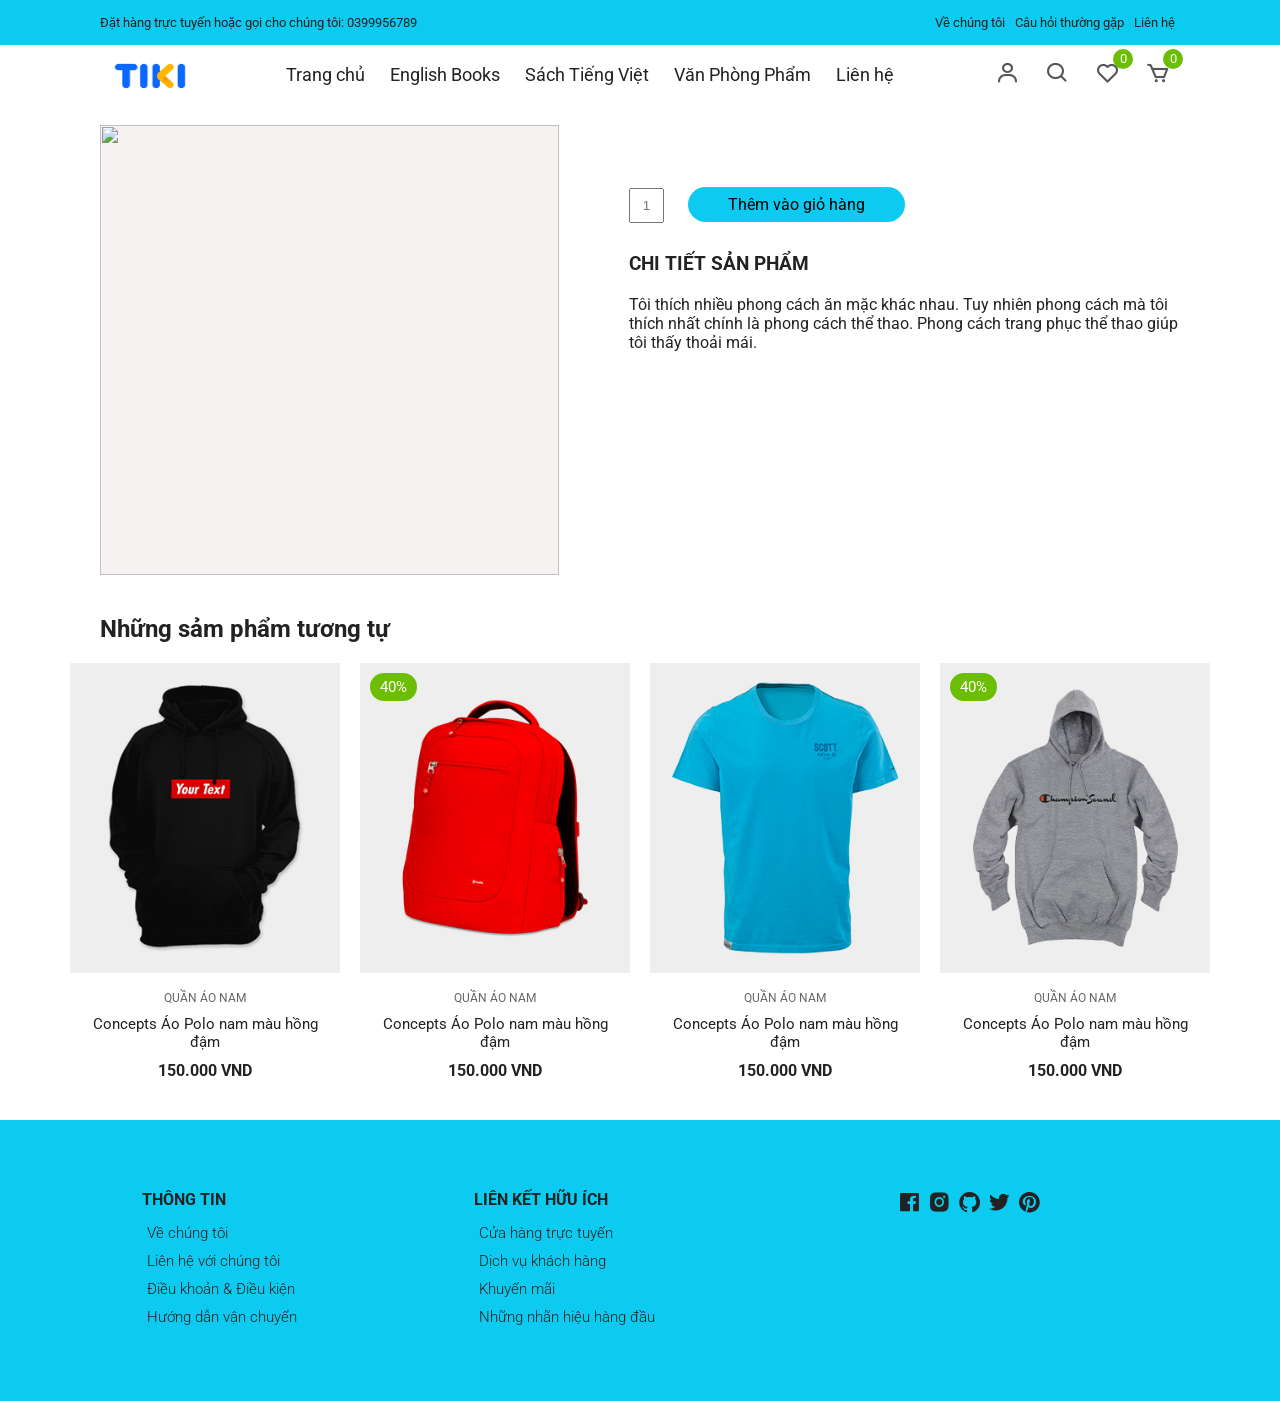
==== product-detail.html @ 68f0a15e "first commit" ====
<!DOCTYPE html>
<html lang="en">

<head>
    <meta charset="UTF-8" />
    <meta name="viewport" content="width=device-width, initial-scale=1.0" />
    <!-- Favicon -->
    <link rel="icon" type="image/png" sizes="32x32" href="./Assets/favicon/favicon-32x32.png" />
    <!-- Custom css, bootstrap -->
    <link rel="stylesheet" href="https://cdn.jsdelivr.net/npm/boxicons@latest/css/boxicons.min.css" />
    <link rel="stylesheet" href="./Assets/css/prodetail.css" />
    <title>Tiki</title>
</head>

<body>
    <!-- Navigation -->
    <div class="top-nav">
        <div class="container d-flex">
            <p>Đặt hàng trực tuyến hoặc gọi cho chúng tôi: 0399956789</p>
            <ul class="d-flex">
                <li><a href="#">Về chúng tôi</a></li>
                <li><a href="#">Câu hỏi thường gặp</a></li>
                <li><a href="#">Liên hệ</a></li>
            </ul>
        </div>
    </div>
    <div class="navigation">
        <div class="nav-center container d-flex">
            <a href="/">
                <img class="logo" id="zoom" src="./Assets/images/tiki.png" alt="logo">
            </a>

            <ul class="nav-list d-flex">
                <li class="nav-item">
                    <a href="/" class="nav-link">Trang chủ</a>
                </li>
                <li class="nav-item">
                    <a href="product.html" class="nav-link">English
                        Books</a>
                </li>
                <li class="nav-item">
                    <a href="#terms" class="nav-link">Sách Tiếng
                        Việt</a>
                </li>
                <li class="nav-item">
                    <a href="#about" class="nav-link">Văn Phòng
                        Phẩm</a>
                </li>
                <li class="nav-item">
                    <a href="#contact" class="nav-link">Liên hệ</a>
                </li>
                <li class="icons d-flex">
                    <a href="login.html" class="icon">
                        <i class="bx bx-user"></i>
                    </a>
                    <div class="icon">
                        <i class="bx bx-search"></i>
                    </div>
                    <div class="icon">
                        <i class="bx bx-heart"></i>
                        <span class="d-flex">0</span>
                    </div>
                    <a href="cart.html" class="icon">
                        <i class="bx bx-cart"></i>
                        <span class="d-flex">0</span>
                    </a>
                </li>
            </ul>

            <div class="icons d-flex">
                <a href="login.html" class="icon">
                    <i class="bx bx-user"></i>
                </a>
                <div class="icon">
                    <i class="bx bx-search"></i>
                </div>
                <div class="icon">
                    <i class="bx bx-heart"></i>
                    <span class="d-flex">0</span>
                </div>
                <a href="cart.html" class="icon">
                    <i class="bx bx-cart"></i>
                    <span class="d-flex">0</span>
                </a>
            </div>

            <div class="hamburger">
                <i class="bx bx-menu-alt-left"></i>
            </div>
        </div>
    </div>

    <section class="section product-detail">
        <div class="details container">
            <div class="left image-container">
                <div class="main">
                    <img src="" id="product-image" alt="" />
                </div>
            </div>
            <div class="right">
                <span id="product-category"></span>
                <h1 id="product-title"></h1>
                <div class="price" id="product-price"></div>
                <form class="form">
                    <input type="text" placeholder="1" />
                    <a href="cart.html" class="addCart">Thêm vào giỏ hàng</a>
                </form>
                <h3>Chi tiết sản phẩm</h3>
                <p id="product-description">
                    Tôi thích nhiều phong cách ăn mặc khác nhau. Tuy nhiên phong cách mà tôi thích nhất chính là phong
                    cách thể
                    thao. Phong cách trang phục thể thao giúp tôi thấy thoải mái.
                </p>
            </div>
        </div>
    </section>

    <section class="section featured">
        <div class="together top container">
            <h1>Những sảm phẩm tương tự</h1>
        </div>
        <div class="product-center container">
            <div class="product-item">
                <div class="overlay">
                    <a href="" class="product-thumb">
                        <img src="./Assets/images/product-5.jpg" alt="" />
                    </a>
                </div>
                <div class="product-info">
                    <span>QUẦN ÁO NAM</span>
                    <a href="">Concepts Áo Polo nam màu hồng đậm</a>
                    <h4>150.000 VND</h4>
                </div>
                <ul class="icons">
                    <li><i class="bx bx-heart"></i></li>
                    <li><i class="bx bx-search"></i></li>
                    <li><i class="bx bx-cart"></i></li>
                </ul>
            </div>
            <div class="product-item">
                <div class="overlay">
                    <a href="" class="product-thumb">
                        <img src="./Assets/images/product-2.jpg" alt="" />
                    </a>
                    <span class="discount">40%</span>
                </div>
                <div class="product-info">
                    <span>QUẦN ÁO NAM</span>
                    <a href="">Concepts Áo Polo nam màu hồng đậm</a>
                    <h4>150.000 VND</h4>
                </div>
                <ul class="icons">
                    <li><i class="bx bx-heart"></i></li>
                    <li><i class="bx bx-search"></i></li>
                    <li><i class="bx bx-cart"></i></li>
                </ul>
            </div>
            <div class="product-item">
                <div class="overlay">
                    <a href="" class="product-thumb">
                        <img src="./Assets/images/product-7.jpg" alt="" />
                    </a>
                </div>
                <div class="product-info">
                    <span>QUẦN ÁO NAM</span>
                    <a href="">Concepts Áo Polo nam màu hồng đậm</a>
                    <h4>150.000 VND</h4>
                </div>
                <ul class="icons">
                    <li><i class="bx bx-heart"></i></li>
                    <li><i class="bx bx-search"></i></li>
                    <li><i class="bx bx-cart"></i></li>
                </ul>
            </div>
            <div class="product-item">
                <div class="overlay">
                    <a href="" class="product-thumb">
                        <img src="./Assets/images/product-4.jpg" alt="" />
                    </a>
                    <span class="discount">40%</span>
                </div>
                <div class="product-info">
                    <span>QUẦN ÁO NAM</span>
                    <a href="">Concepts Áo Polo nam màu hồng đậm</a>
                    <h4>150.000 VND</h4>
                </div>
                <ul class="icons">
                    <li><i class="bx bx-heart"></i></li>
                    <li><i class="bx bx-search"></i></li>
                    <li><i class="bx bx-cart"></i></li>
                </ul>
            </div>
        </div>
    </section>
    <!-- Footer -->
    <footer class="footer">
        <div class="row">
            <div class="col d-flex">
                <h4>THÔNG TIN</h4>
                <a href="">Về chúng tôi</a>
                <a href="">Liên hệ với chúng tôi</a>
                <a href="">Điều khoản & Điều kiện</a>
                <a href="">Hướng dẫn vận chuyển</a>
            </div>
            <div class="col d-flex">
                <h4>LIÊN KẾT HỮU ÍCH</h4>
                <a href="">Cửa hàng trực tuyến</a>
                <a href="">Dịch vụ khách hàng</a>
                <a href="">Khuyến mãi</a>
                <a href="">Những nhãn hiệu hàng đầu</a>
            </div>
            <div class="col d-flex">
                <span><i class='bx bxl-facebook-square'></i></span>
                <span><i class='bx bxl-instagram-alt'></i></span>
                <span><i class='bx bxl-github'></i></span>
                <span><i class='bx bxl-twitter'></i></span>
                <span><i class='bx bxl-pinterest'></i></span>
            </div>
        </div>
    </footer>
    <script src="https://code.jquery.com/jquery-3.4.0.min.js"
        integrity="sha384-JUMjoW8OzDJw4oFpWIB2Bu/c6768ObEthBMVSiIx4ruBIEdyNSUQAjJNFqT5pnJ6"
        crossorigin="anonymous"></script>
    <script src="./Assets/js/zoomsl.min.js"></script>
    <script src="./Assets/js/app.js"></script>
    <script>
        $(function () {
            console.log("hello");
            $("#zoom").imagezoomsl({
                zoomrange: [4, 4],
            });
        });
    </script>
</body>

</html>
---- Assets/css/prodetail.css ----
/* Fonts */
@import url('https://fonts.googleapis.com/css2?family=Roboto:wght@100;300;400;500;700&display=swap');

/* Color Variables */
:root {
  --white: #fff;
  --black: #222;
  --green: #6cbe02;
  --grey1: #f0f0f0;
  --grey2: #e9d7d3;
  --primaty: #0dcaf0;
}

/* Basic Reset */
*,
*::before,
*::after {
  margin: 0;
  padding: 0;
  box-sizing: inherit;
}

html {
  box-sizing: border-box;
  font-size: 62.5%;
}

body {
  font-family: 'Roboto', sans-serif;
  font-size: 1.6rem;
  background-color: var(--white);
  color: var(--black);
  font-weight: 400;
  font-style: normal;
}

a {
  text-decoration: none;
  color: var(--black);
}

li {
  list-style: none;
}

.container {
  max-width: 114rem;
  margin: 0 auto;
  padding: 0 3rem;
}

.d-flex {
  display: flex;
  align-items: center;
}

/* 
=================
Header
=================
*/

.header {
  position: relative;
  min-height: 100vh;
  overflow-x: hidden;
}

.top-nav {
  background-color: var(--primaty);
  font-size: 1.3rem;
  color: var(--black);
}

.top-nav div {
  justify-content: space-between;
  height: 4.5rem;
}

.top-nav a {
  color: var(--black);
  padding: 0 0.5rem;
}

/* 
=================
Navigation
=================
*/
.navigation {
  height: 6rem;
  line-height: 6rem;
}

.nav-center {
  justify-content: space-between;
}

.nav-list .icons {
  display: none;
}

.nav-center .nav-item:not(:last-child) {
  margin-right: 0.5rem;
}

.nav-center .nav-link {
  font-size: 1.8rem;
  padding: 1rem;
}

.nav-center .nav-link:hover {
  color: var(--green);
}

.nav-center .hamburger {
  display: none;
  font-size: 2.3rem;
  color: var(--black);
  cursor: pointer;
}

/* Icons */

.icon {
  cursor: pointer;
  font-size: 2.5rem;
  padding: 0 1rem;
  color: #555;
  position: relative;
}

.icon:not(:last-child) {
  margin-right: 0.5rem;
}

.icon span {
  position: absolute;
  top: 3px;
  right: -3px;
  background-color: var(--green);
  color: var(--white);
  border-radius: 50%;
  font-size: 1.3rem;
  height: 2rem;
  width: 2rem;
  justify-content: center;
}

@media only screen and (max-width: 768px) {
  .nav-list {
    position: fixed;
    top: 12%;
    left: -35rem;
    flex-direction: column;
    align-items: flex-start;
    box-shadow: 5px 5px 10px rgba(0, 0, 0, 0.2);
    background-color: white;
    height: 100%;
    width: 0%;
    max-width: 35rem;
    z-index: 100;
    transition: all 300ms ease-in-out;
  }

  .nav-list.open {
    left: 0;
    width: 100%;
  }

  .nav-list .nav-item {
    margin: 0 0 1rem 0;
    width: 100%;
  }

  .nav-list .nav-link {
    font-size: 2rem;
    color: var(--black);
  }

  .nav-center .hamburger {
    display: block;
    color: var(--black);
    font-size: 3rem;
  }

  .icons {
    display: none;
  }

  .nav-list .icons {
    display: flex;
  }

  .top-nav ul {
    display: none;
  }

  .top-nav div {
    justify-content: center;
    height: 3rem;
  }
}

/* New Arrivals */
.title {
  text-align: center;
  margin-bottom: 5rem;
}

.title h1 {
  font-size: 3rem;
  text-transform: uppercase;
  margin-bottom: 1rem;
  font-weight: 500;
}

.product-center {
  display: flex;
  align-items: center;
  justify-content: center;
  flex-wrap: wrap;
  max-width: 120rem;
  margin: 0 auto;
  padding: 0 2rem;
}

.product-item {
  position: relative;
  width: 27rem;
  margin: 0 auto;
  margin-bottom: 3rem;
}

.product-thumb img {
  width: 100%;
  height: 31rem;
  object-fit: cover;
  transition: all 500ms linear;
}

.product-info {
  padding: 1rem;
  text-align: center;
}

.product-info span {
  display: inline-block;
  font-size: 1.2rem;
  color: #666;
  margin-bottom: 1rem;
}

.product-info a {
  font-size: 1.5rem;
  display: block;
  margin-bottom: 1rem;
  transition: all 300ms ease;
}

.product-info a:hover {
  color: var(--green);
}

.product-item .icons {
  position: absolute;
  left: 50%;
  top: 35%;
  transform: translateX(-50%);
  display: flex;
  align-items: center;
}

.product-item .icons li {
  background-color: var(--white);
  text-align: center;
  padding: 1rem 1.5rem;
  font-size: 2.3rem;
  cursor: pointer;
  transition: 300ms ease-out;
  transform: translateY(20px);
  visibility: hidden;
  opacity: 0;
}

.product-item .icons li:first-child {
  transition-delay: 0.1s;
}

.product-item .icons li:nth-child(2) {
  transition-delay: 0.2s;
}

.product-item .icons li:nth-child(3) {
  transition-delay: 0.3s;
}

.product-item:hover .icons li {
  visibility: visible;
  opacity: 1;
  transform: translateY(0);
}

.product-item .icons li:not(:last-child) {
  margin-right: 0.5rem;
}

.product-item .icons li:hover {
  background-color: var(--green);
  color: var(--white);
}

.product-item .overlay {
  position: relative;
  overflow: hidden;
  cursor: pointer;
  width: 100%;
}

.product-item .overlay::after {
  content: '';
  position: absolute;
  top: 0;
  left: 0;
  width: 100%;
  height: 100%;
  background-color: rgba(0, 0, 0, 0.5);
  visibility: hidden;
  opacity: 0;
  transition: 300ms ease-out;
}

.product-item:hover .overlay::after {
  visibility: visible;
  opacity: 1;
}

.product-item:hover .product-thumb img {
  transform: scale(1.1);
}

.product-item .discount {
  position: absolute;
  top: 1rem;
  left: 1rem;
  background-color: var(--green);
  padding: 0.5rem 1rem;
  color: var(--white);
  border-radius: 2rem;
  font-size: 1.5rem;
}

@media only screen and (max-width: 567px) {
  .product-center {
    max-width: 100%;
    padding: 0 1rem;
  }

  .product-item {
    width: 40%;
    margin-bottom: 3rem;
  }

  .product-thumb img {
    height: 20rem;
  }

  .product-item {
    margin-right: 2rem;
  }

  .product-item .icons li {
    padding: 0.5rem 1rem;
    font-size: 1.8rem;
  }
}

/* Footer */
.footer {
  padding: 7rem 1rem;
  background-color: var(--primaty);
}

footer .row {
  display: grid;
  grid-template-columns: 1fr 1fr 1fr;
  max-width: 99.6rem;
  margin: 0 auto;
}

.footer .col {
  flex-direction: column;
  color: var(--black);
  align-items: flex-start;
}

.footer .col:last-child {
  flex-direction: row;
  justify-content: center;
}

.footer .col:last-child span {
  font-size: 2.5rem;
  margin-right: 0.5rem;
  color: var(--black);
}

.footer .col a {
  color: var(--black);
  font-size: 1.5rem;
  padding: 0.5rem;
  font-weight: 300;
}

.footer .col h4 {
  margin-bottom: 1rem;
}

@media only screen and (max-width: 567px) {
  footer .row {
    grid-template-columns: 1fr;
    row-gap: 3rem;
  }
}

/* Product Details */
.product-detail {
  margin-top: 20px;
}

.product-detail .details {
  display: grid;
  grid-template-columns: 1fr 1.2fr;
  gap: 7rem;
}

.product-detail .left {
  display: flex;
  flex-direction: column;
}

.product-detail .left .main {
  text-align: center;
  background-color: #f6f2f1;
  margin-bottom: 2rem;
  height: 45rem;
}

.product-detail .left .main img {
  object-fit: cover;
  height: 100%;
  width: 100%;
}

.product-detail .right span {
  display: inline-block;
  font-size: 1.5rem;
  margin-bottom: 1rem;
}

.product-detail .right h1 {
  font-size: 4rem;
  line-height: 1.2;
  margin-bottom: 2rem;
}

.product-detail .right .price {
  font-size: 600;
  font-size: 2rem;
  color: var(--green);
  margin-bottom: 2rem;
}

.product-detail .right div {
  display: inline-block;
  position: relative;
  z-index: -1;
}

.product-detail .right select {
  font-family: 'Poppins', sans-serif;
  width: 20rem;
  padding: 0.7rem;
  border: 1px solid #ccc;
  appearance: none;
  outline: none;
}

.product-detail form {
  margin-bottom: 2rem;
  z-index: 0;
}

.product-detail form span {
  position: absolute;
  top: 50%;
  right: 1rem;
  transform: translateY(-50%);
  font-size: 2rem;
  z-index: 0;
}

.product-detail .form {
  margin-bottom: 3rem;
}

.product-detail .form input {
  padding: 0.8rem;
  text-align: center;
  width: 3.5rem;
  margin-right: 2rem;
}

.product-detail .form .addCart {
  background: var(--primaty);
  padding: 0.8rem 4rem;
  color: #000;
  border-radius: 3rem;
}

.product-detail h3 {
  text-transform: uppercase;
  margin-bottom: 2rem;
}

@media only screen and (max-width: 996px) {
  .product-detail .left {
    width: 30rem;
    height: 45rem;
  }

  .product-detail .details {
    gap: 3rem;
  }
}

@media only screen and (max-width: 650px) {
  .product-detail .details {
    grid-template-columns: 1fr;
  }

  .product-detail .right {
    margin-top: 1rem;
  }

  .product-detail .left {
    width: 100%;
    height: 45rem;
  }

  .product-detail .details {
    gap: 3rem;

  }
}

.logo {
  vertical-align: middle;
  width: 100px;
  height: 50px;
  border-radius: 50%;
}

.together h1 {
  margin: 20px 0 20px 0;
}
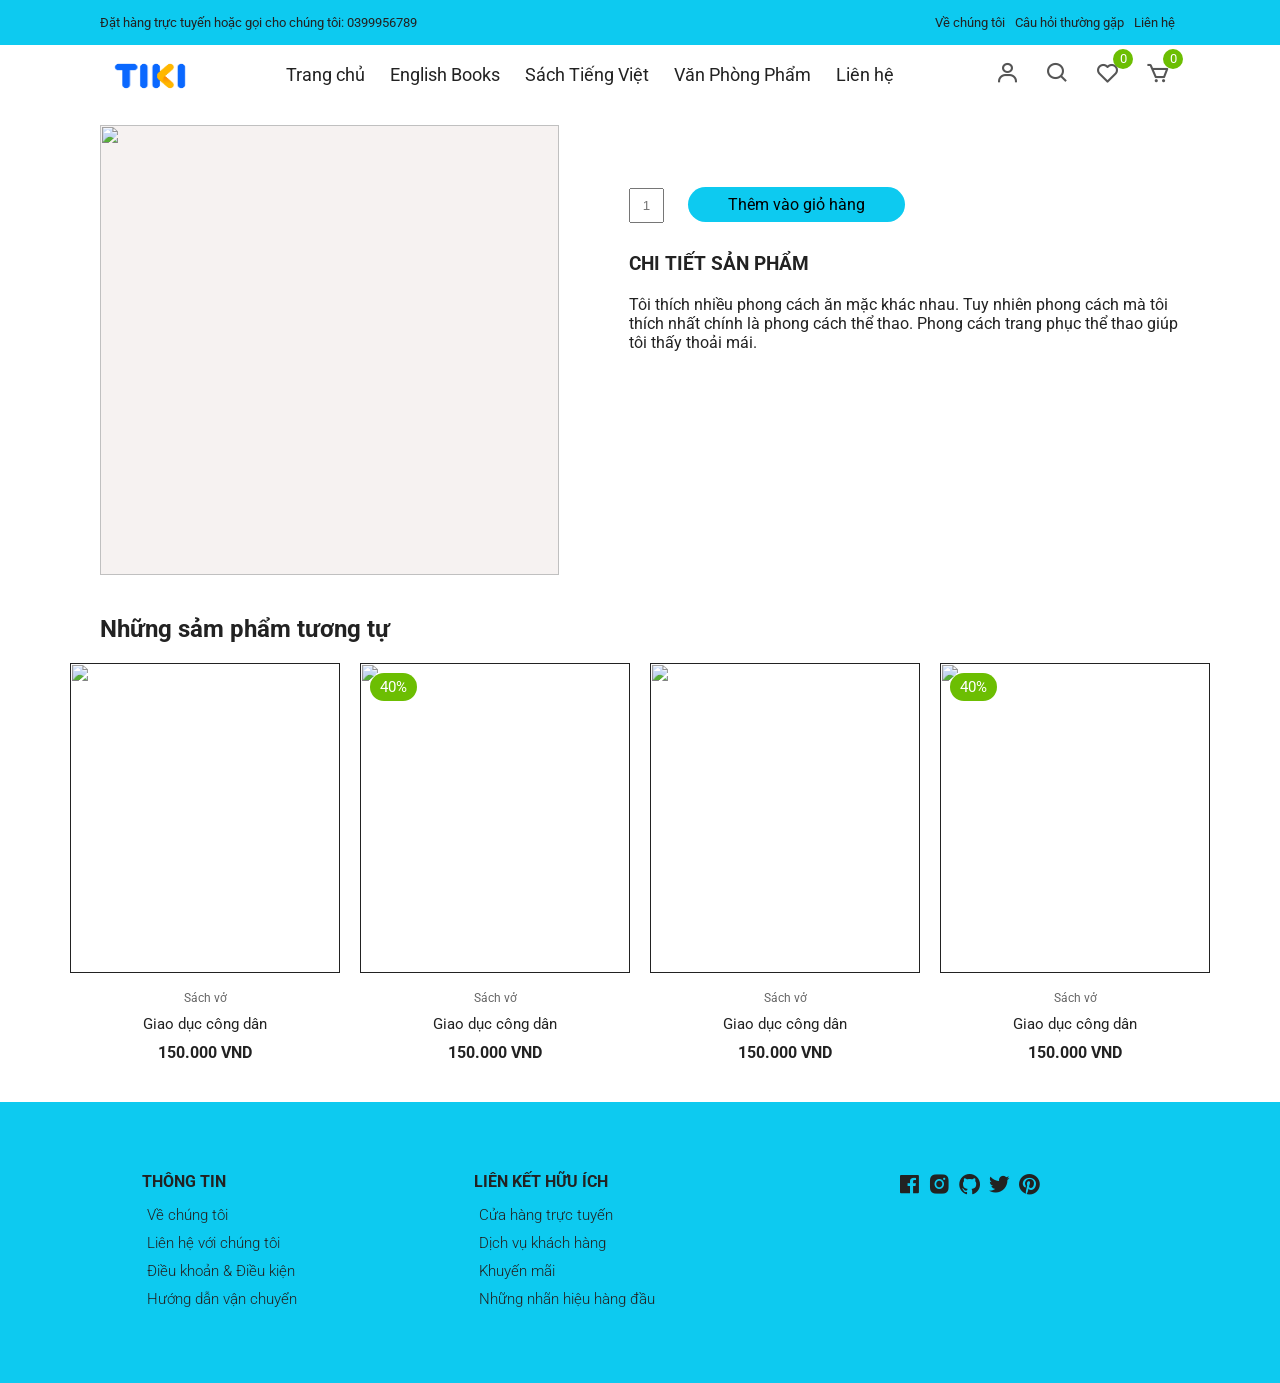
==== commit 09fe6625: "Update img" ====
--- a/product-detail.html
+++ b/product-detail.html
@@ -123,65 +123,65 @@
             <div class="product-item">
                 <div class="overlay">
                     <a href="" class="product-thumb">
-                        <img src="./Assets/images/product-5.jpg" alt="" />
-                    </a>
-                </div>
-                <div class="product-info">
-                    <span>QUẦN ÁO NAM</span>
-                    <a href="">Concepts Áo Polo nam màu hồng đậm</a>
-                    <h4>150.000 VND</h4>
-                </div>
-                <ul class="icons">
-                    <li><i class="bx bx-heart"></i></li>
-                    <li><i class="bx bx-search"></i></li>
-                    <li><i class="bx bx-cart"></i></li>
-                </ul>
-            </div>
-            <div class="product-item">
-                <div class="overlay">
-                    <a href="" class="product-thumb">
-                        <img src="./Assets/images/product-2.jpg" alt="" />
+                        <img src="https://thuviensach.vn/img/news/2022/10/larger/1259-lieu-it-da-het-thoi-1.jpg?v=2683" alt="" />
+                    </a>
+                </div>
+                <div class="product-info">
+                    <span>Sách vở</span>
+                    <a href="">Giao dục công dân</a>
+                    <h4>150.000 VND</h4>
+                </div>
+                <ul class="icons">
+                    <li><i class="bx bx-heart"></i></li>
+                    <li><i class="bx bx-search"></i></li>
+                    <li><i class="bx bx-cart"></i></li>
+                </ul>
+            </div>
+            <div class="product-item">
+                <div class="overlay">
+                    <a href="" class="product-thumb">
+                        <img src="https://thuviensach.vn/img/news/2022/10/larger/1259-lieu-it-da-het-thoi-1.jpg?v=2683" alt="" />
                     </a>
                     <span class="discount">40%</span>
                 </div>
                 <div class="product-info">
-                    <span>QUẦN ÁO NAM</span>
-                    <a href="">Concepts Áo Polo nam màu hồng đậm</a>
-                    <h4>150.000 VND</h4>
-                </div>
-                <ul class="icons">
-                    <li><i class="bx bx-heart"></i></li>
-                    <li><i class="bx bx-search"></i></li>
-                    <li><i class="bx bx-cart"></i></li>
-                </ul>
-            </div>
-            <div class="product-item">
-                <div class="overlay">
-                    <a href="" class="product-thumb">
-                        <img src="./Assets/images/product-7.jpg" alt="" />
-                    </a>
-                </div>
-                <div class="product-info">
-                    <span>QUẦN ÁO NAM</span>
-                    <a href="">Concepts Áo Polo nam màu hồng đậm</a>
-                    <h4>150.000 VND</h4>
-                </div>
-                <ul class="icons">
-                    <li><i class="bx bx-heart"></i></li>
-                    <li><i class="bx bx-search"></i></li>
-                    <li><i class="bx bx-cart"></i></li>
-                </ul>
-            </div>
-            <div class="product-item">
-                <div class="overlay">
-                    <a href="" class="product-thumb">
-                        <img src="./Assets/images/product-4.jpg" alt="" />
+                    <span>Sách vở</span>
+                    <a href="">Giao dục công dân</a>
+                    <h4>150.000 VND</h4>
+                </div>
+                <ul class="icons">
+                    <li><i class="bx bx-heart"></i></li>
+                    <li><i class="bx bx-search"></i></li>
+                    <li><i class="bx bx-cart"></i></li>
+                </ul>
+            </div>
+            <div class="product-item">
+                <div class="overlay">
+                    <a href="" class="product-thumb">
+                        <img src="https://thuviensach.vn/img/news/2022/10/larger/1259-lieu-it-da-het-thoi-1.jpg?v=2683" alt="" />
+                    </a>
+                </div>
+                <div class="product-info">
+                    <span>Sách vở</span>
+                    <a href="">Giao dục công dân</a>
+                    <h4>150.000 VND</h4>
+                </div>
+                <ul class="icons">
+                    <li><i class="bx bx-heart"></i></li>
+                    <li><i class="bx bx-search"></i></li>
+                    <li><i class="bx bx-cart"></i></li>
+                </ul>
+            </div>
+            <div class="product-item">
+                <div class="overlay">
+                    <a href="" class="product-thumb">
+                        <img src="https://thuviensach.vn/img/news/2022/10/larger/1259-lieu-it-da-het-thoi-1.jpg?v=2683" alt="" />
                     </a>
                     <span class="discount">40%</span>
                 </div>
                 <div class="product-info">
-                    <span>QUẦN ÁO NAM</span>
-                    <a href="">Concepts Áo Polo nam màu hồng đậm</a>
+                    <span>Sách vở</span>
+                    <a href="">Giao dục công dân</a>
                     <h4>150.000 VND</h4>
                 </div>
                 <ul class="icons">
